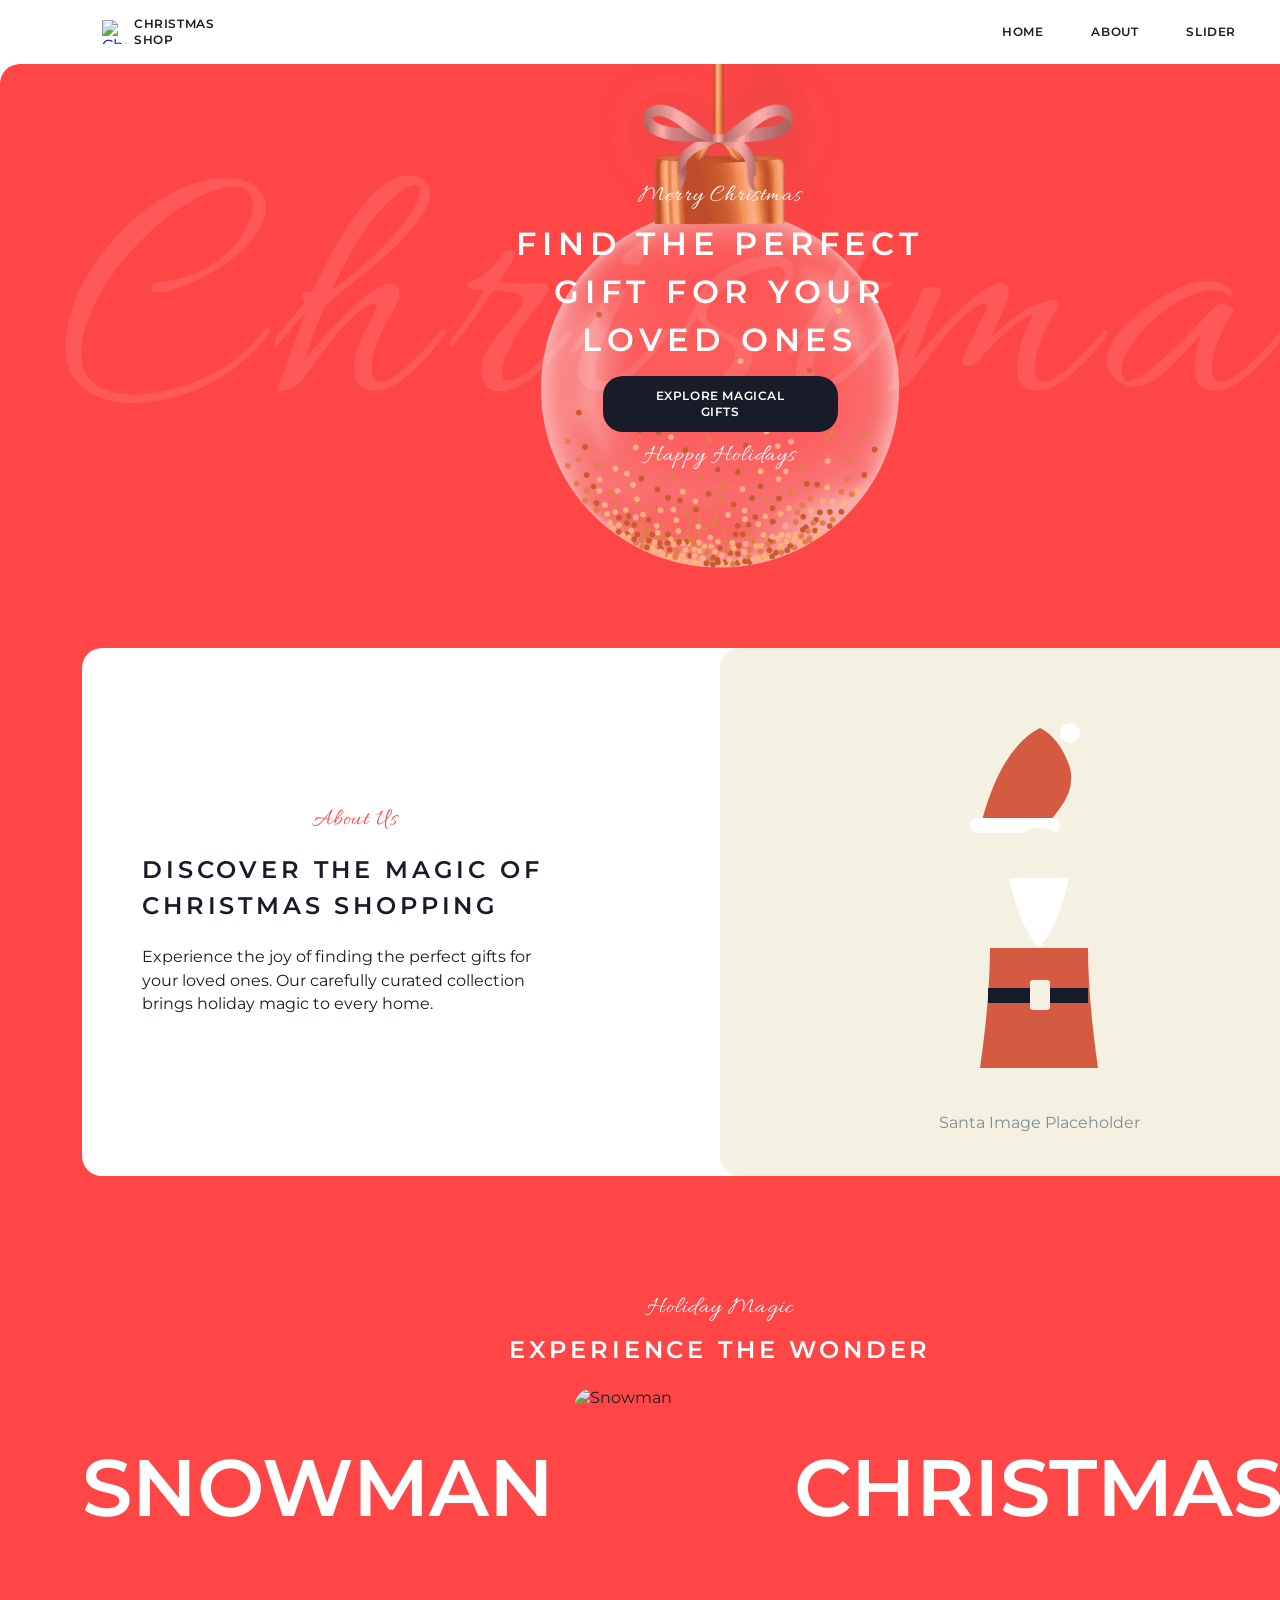
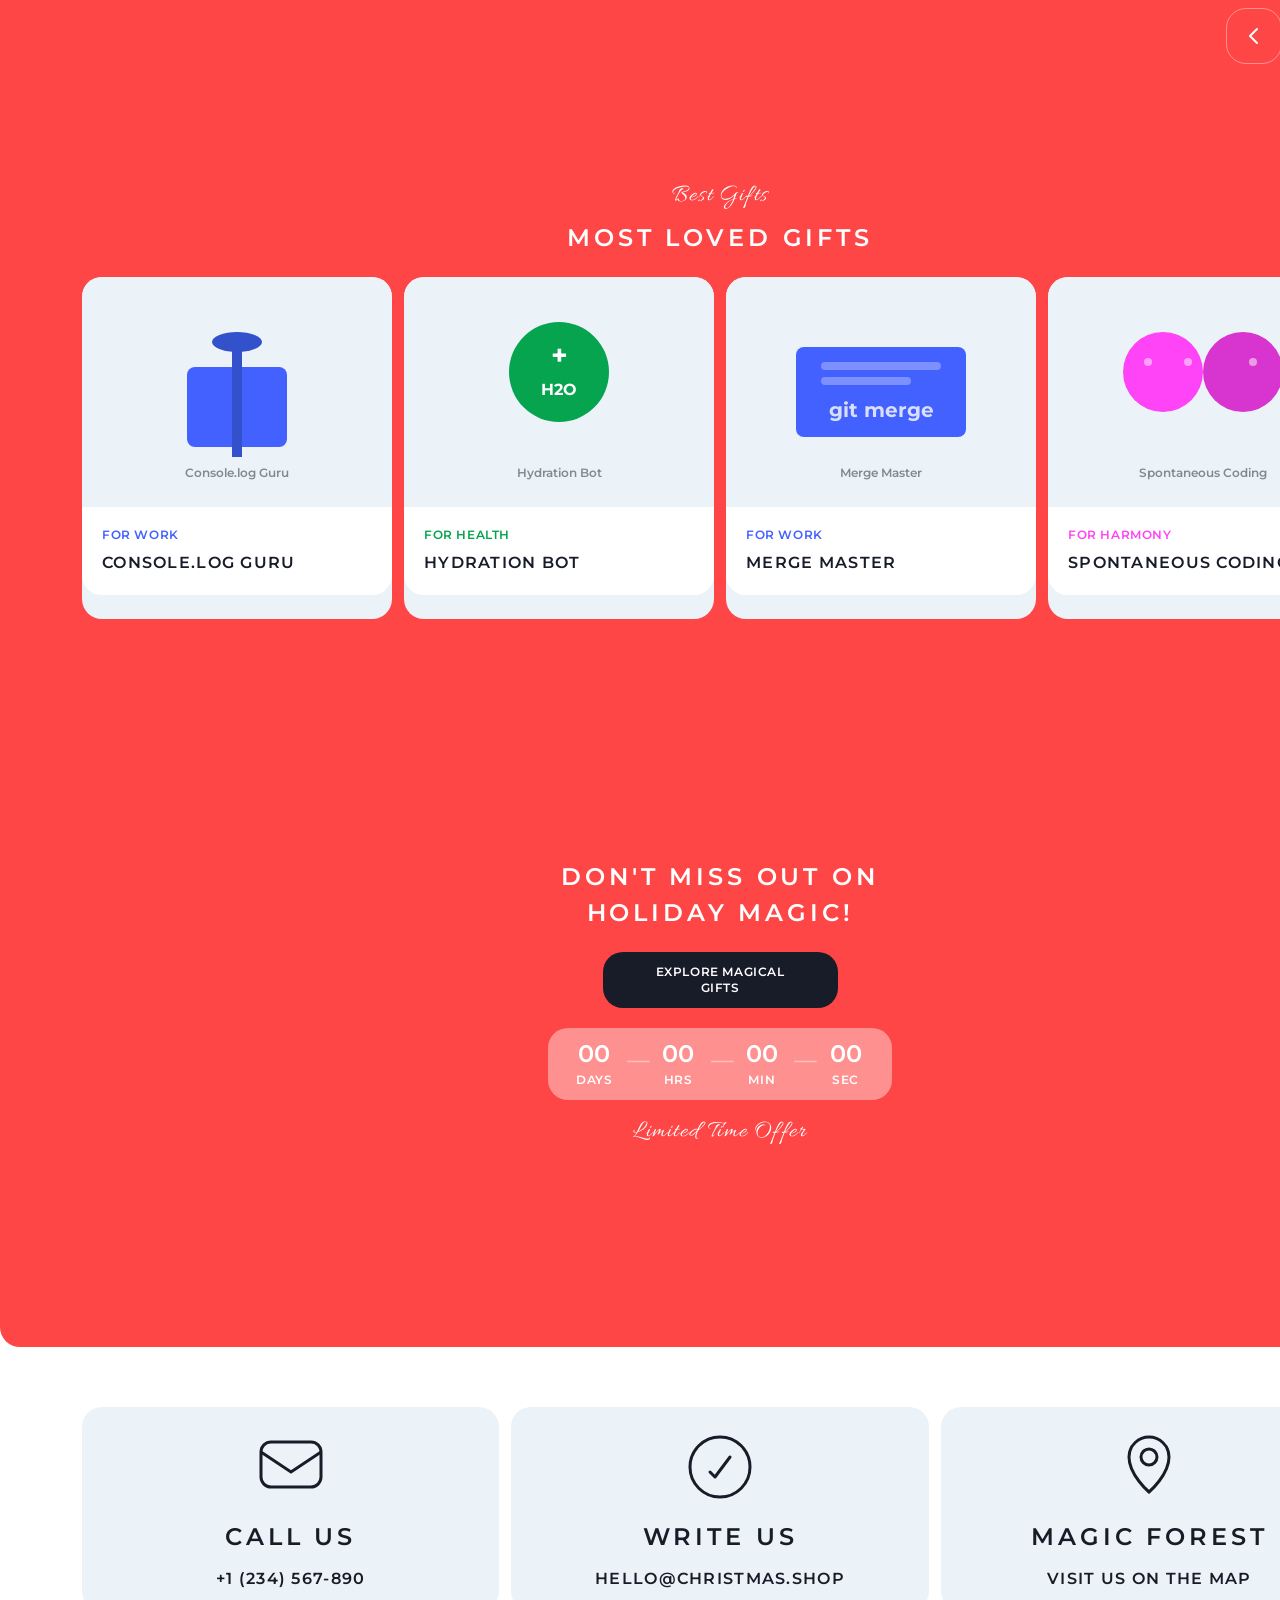
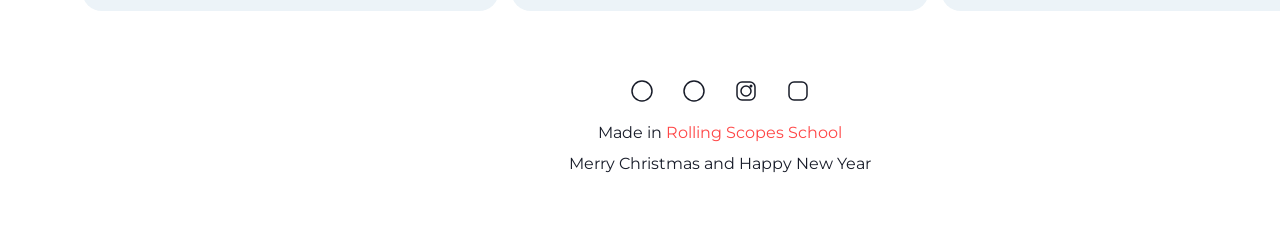
==== index.html @ ad847847 "feat: add assets, festive backgrounds, Hero 3-layer bg, About image - Added bg-snow.png: repeating s" ====
<!DOCTYPE html>
<html lang="en">
<head>
    <meta charset="UTF-8">
    <meta name="viewport" content="width=device-width, initial-scale=1.0">
    <title>Christmas Shop</title>
    <link rel="icon" href="assets/snowflake.svg" type="image/svg+xml">
    <link rel="preconnect" href="https://fonts.googleapis.com">
    <link rel="preconnect" href="https://fonts.gstatic.com" crossorigin>
    <link href="https://fonts.googleapis.com/css2?family=Allura&family=Montserrat:wght@400;600&display=swap" rel="stylesheet">
    <link rel="stylesheet" href="css/style.css">
</head>
<body>
    <div class="page-container">
        <!-- Header -->
        <header class="header">
            <div class="header-container">
                <a href="index.html" class="logo">
                    <img src="assets/snowflake.svg" alt="Christmas Shop Logo">
                    <span class="action-small" style="color: #181C29;">Christmas Shop</span>
                </a>
                <div class="nav-container">
                    <nav class="nav-items">
                        <a href="#hero" class="nav-item">
                            <span class="action-small nav-link-text">HOME</span>
                        </a>
                        <a href="#about" class="nav-item">
                            <span class="action-small nav-link-text">ABOUT</span>
                        </a>
                        <a href="#slider" class="nav-item">
                            <span class="action-small nav-link-text">SLIDER</span>
                        </a>
                        <a href="gifts.html" class="nav-item">
                            <span class="action-small nav-link-text">GIFTS</span>
                        </a>
                        <a href="#footer" class="nav-item">
                            <span class="action-small nav-link-text">CONTACTS</span>
                        </a>
                    </nav>
                </div>
            </div>
        </header>

        <!-- Hero Section -->
        <section id="hero" class="hero">
            <div class="hero-container">
                <p class="caption">Merry Christmas</p>
                <h1 class="header-1">Find the Perfect Gift for Your Loved Ones</h1>
                <a href="gifts.html" class="btn-explore">
                    <span class="action-small" style="color: #FFFFFF;">Explore Magical Gifts</span>
                </a>
                <p class="caption">Happy Holidays</p>
            </div>
        </section>

        <!-- About Section -->
        <section id="about" class="about">
            <div class="about-container">
                <div class="about-content">
                    <div class="about-inner">
                        <p class="caption">About Us</p>
                        <h2 class="header-2">Discover the Magic of Christmas Shopping</h2>
                        <p class="paragraph">Experience the joy of finding the perfect gifts for your loved ones. Our carefully curated collection brings holiday magic to every home.</p>
                    </div>
                </div>
                <div class="about-image">
                    <svg width="638" height="528" viewBox="0 0 638 528" xmlns="http://www.w3.org/2000/svg">
                        <rect width="638" height="528" fill="#F4F1E3"/>
                        <!-- Santa hat -->
                        <path d="M260 180 Q280 100 320 80 Q340 90 350 120 Q355 140 340 160 Q330 175 320 180 Z" fill="#D45A41"/>
                        <rect x="250" y="170" width="90" height="15" rx="7" fill="#FFFFFF"/>
                        <circle cx="350" cy="85" r="10" fill="#FFFFFF"/>
                        <!-- Santa face -->
                        <circle cx="319" cy="210" r="30" fill="#F4F1E3"/>
                        <!-- Santa beard -->
                        <path d="M289 230 Q300 280 319 300 Q338 280 349 230 Z" fill="#FFFFFF"/>
                        <!-- Santa body -->
                        <path d="M270 300 Q270 350 260 420 L378 420 Q368 350 368 300 Z" fill="#D45A41"/>
                        <rect x="268" y="340" width="100" height="15" fill="#181C29"/>
                        <rect x="310" y="332" width="20" height="30" rx="3" fill="#F4F1E3"/>
                        <!-- Text label -->
                        <text x="50%" y="480" text-anchor="middle" fill="#7f8c8d" font-size="16" font-family="Montserrat, sans-serif">Santa Image Placeholder</text>
                    </svg>
                </div>
            </div>
        </section>

        <!-- Slider Section -->
        <section id="slider" class="slider">
            <div class="slider-container">
                <div class="slider-header">
                    <p class="caption">Holiday Magic</p>
                    <h2 class="header-2">Experience the Wonder</h2>
                </div>
                <div class="slider-viewport">
                    <div class="slider-track">
                        <div class="slider-item">
                            <span class="slider-text">SNOWMAN</span>
                        </div>
                        <div class="slider-item">
                            <div class="slider-image-container">
                                <img src="assets/images/Home/Slider Section.png" alt="Snowman" style="width:100%;height:100%;object-fit:cover;">
                            </div>
                        </div>
                        <div class="slider-item">
                            <span class="slider-text">CHRISTMAS TREES</span>
                        </div>
                        <div class="slider-item">
                            <div class="slider-image-container">
                                <img src="assets/images/Home/Slider Section.png" alt="Christmas Trees" style="width:100%;height:100%;object-fit:cover;">
                            </div>
                        </div>
                        <div class="slider-item">
                            <span class="slider-text">CHRISTMAS TREE BALL</span>
                        </div>
                        <div class="slider-item">
                            <div class="slider-image-container">
                                <img src="assets/images/Home/Slider Section.png" alt="Christmas Tree Ball" style="width:100%;height:100%;object-fit:cover;">
                            </div>
                        </div>
                        <div class="slider-item">
                            <span class="slider-text">FAIRYTALE HOUSE</span>
                        </div>
                        <div class="slider-item">
                            <div class="slider-image-container">
                                <img src="assets/images/Home/Slider Section.png" alt="Fairytale House" style="width:100%;height:100%;object-fit:cover;">
                            </div>
                        </div>
                    </div>
                </div>
                <div class="slider-controls">
                    <button class="slider-btn prev-btn" aria-label="Previous slide">
                        <svg width="24" height="24" viewBox="0 0 24 24" fill="none">
                            <path d="M15 19L8 12L15 5" stroke="white" stroke-width="2" stroke-linecap="round" stroke-linejoin="round"/>
                        </svg>
                    </button>
                    <button class="slider-btn next-btn" aria-label="Next slide">
                        <svg width="24" height="24" viewBox="0 0 24 24" fill="none">
                            <path d="M9 5L16 12L9 19" stroke="white" stroke-width="2" stroke-linecap="round" stroke-linejoin="round"/>
                        </svg>
                    </button>
                </div>
            </div>
        </section>

        <!-- Best Gifts Section -->
        <section id="best-gifts" class="best-gifts">
            <div class="best-gifts-container">
                <div class="section-header">
                    <p class="caption">Best Gifts</p>
                    <h2 class="header-2">Most Loved Gifts</h2>
                </div>
                <div class="gifts-grid">
                    <div class="gift-card" tabindex="0">
                        <div class="gift-card-image">
                            <svg width="310" height="230" viewBox="0 0 310 230" xmlns="http://www.w3.org/2000/svg">
                                <rect width="310" height="230" fill="#ECF3F8"/>
                                <rect x="105" y="90" width="100" height="80" rx="8" fill="#4361FF"/>
                                <rect x="150" y="60" width="10" height="120" fill="#3451CC"/>
                                <ellipse cx="155" cy="65" rx="25" ry="10" fill="#3451CC"/>
                                <text x="50%" y="200" text-anchor="middle" fill="#7f8c8d" font-size="12" font-family="Montserrat, sans-serif" font-weight="600">Console.log Guru</text>
                            </svg>
                        </div>
                        <div class="gift-card-content">
                            <span class="gift-tag header-4" data-tag="work">FOR WORK</span>
                            <h3 class="header-3">Console.log Guru</h3>
                        </div>
                    </div>
                    <div class="gift-card" tabindex="0">
                        <div class="gift-card-image">
                            <svg width="310" height="230" viewBox="0 0 310 230" xmlns="http://www.w3.org/2000/svg">
                                <rect width="310" height="230" fill="#ECF3F8"/>
                                <circle cx="155" cy="95" r="50" fill="#06A44F"/>
                                <text x="155" y="88" text-anchor="middle" fill="white" font-size="28" font-weight="bold">+</text>
                                <text x="155" y="118" text-anchor="middle" fill="white" font-size="16" font-weight="bold">H2O</text>
                                <text x="50%" y="200" text-anchor="middle" fill="#7f8c8d" font-size="12" font-family="Montserrat, sans-serif" font-weight="600">Hydration Bot</text>
                            </svg>
                        </div>
                        <div class="gift-card-content">
                            <span class="gift-tag header-4" data-tag="health">FOR HEALTH</span>
                            <h3 class="header-3">Hydration Bot</h3>
                        </div>
                    </div>
                    <div class="gift-card" tabindex="0">
                        <div class="gift-card-image">
                            <svg width="310" height="230" viewBox="0 0 310 230" xmlns="http://www.w3.org/2000/svg">
                                <rect width="310" height="230" fill="#ECF3F8"/>
                                <rect x="70" y="70" width="170" height="90" rx="8" fill="#4361FF"/>
                                <rect x="95" y="85" width="120" height="8" rx="4" fill="rgba(255,255,255,0.3)"/>
                                <rect x="95" y="100" width="90" height="8" rx="4" fill="rgba(255,255,255,0.3)"/>
                                <text x="50%" y="140" text-anchor="middle" fill="rgba(255,255,255,0.8)" font-size="20" font-weight="bold">git merge</text>
                                <text x="50%" y="200" text-anchor="middle" fill="#7f8c8d" font-size="12" font-family="Montserrat, sans-serif" font-weight="600">Merge Master</text>
                            </svg>
                        </div>
                        <div class="gift-card-content">
                            <span class="gift-tag header-4" data-tag="work">FOR WORK</span>
                            <h3 class="header-3">Merge Master</h3>
                        </div>
                    </div>
                    <div class="gift-card" tabindex="0">
                        <div class="gift-card-image">
                            <svg width="310" height="230" viewBox="0 0 310 230" xmlns="http://www.w3.org/2000/svg">
                                <rect width="310" height="230" fill="#ECF3F8"/>
                                <circle cx="115" cy="95" r="40" fill="#FF43F7"/>
                                <circle cx="195" cy="95" r="40" fill="#D835D0"/>
                                <circle cx="100" cy="85" r="4" fill="rgba(255,255,255,0.5)"/>
                                <circle cx="140" cy="85" r="4" fill="rgba(255,255,255,0.5)"/>
                                <circle cx="205" cy="85" r="4" fill="rgba(255,255,255,0.5)"/>
                                <text x="50%" y="200" text-anchor="middle" fill="#7f8c8d" font-size="12" font-family="Montserrat, sans-serif" font-weight="600">Spontaneous Coding</text>
                            </svg>
                        </div>
                        <div class="gift-card-content">
                            <span class="gift-tag header-4" data-tag="harmony">FOR HARMONY</span>
                            <h3 class="header-3">Spontaneous Coding</h3>
                        </div>
                    </div>
                </div>
            </div>
        </section>

        <!-- CTA Section -->
        <section id="cta" class="cta">
            <div class="cta-container">
                <div class="cta-content">
                    <h2 class="header-2">Don't Miss Out on Holiday Magic!</h2>
                    <a href="gifts.html" class="btn-explore">
                        <span class="action-small" style="color: #FFFFFF;">Explore Magical Gifts</span>
                    </a>
                    <div class="countdown">
                        <div class="countdown-item">
                            <span class="countdown-number">00</span>
                            <span class="countdown-label">DAYS</span>
                        </div>
                        <span class="countdown-separator">|</span>
                        <div class="countdown-item">
                            <span class="countdown-number">00</span>
                            <span class="countdown-label">HRS</span>
                        </div>
                        <span class="countdown-separator">|</span>
                        <div class="countdown-item">
                            <span class="countdown-number">00</span>
                            <span class="countdown-label">MIN</span>
                        </div>
                        <span class="countdown-separator">|</span>
                        <div class="countdown-item">
                            <span class="countdown-number">00</span>
                            <span class="countdown-label">SEC</span>
                        </div>
                    </div>
                    <div class="cta-caption-block">
                        <p class="caption">Limited Time Offer</p>
                    </div>
                </div>
            </div>
        </section>

        <!-- Footer -->
        <footer id="footer" class="footer">
            <div class="footer-container">
                <div class="footer-cards">
                    <div class="footer-card" tabindex="0">
                        <div class="footer-card-icon">
                            <svg width="80" height="80" viewBox="0 0 80 80" xmlns="http://www.w3.org/2000/svg">
                                <rect x="10" y="15" width="60" height="45" rx="10" fill="none" stroke="#181C29" stroke-width="3"/>
                                <path d="M10 25 L40 45 L70 25" fill="none" stroke="#181C29" stroke-width="3"/>
                            </svg>
                        </div>
                        <h4 class="action-large footer-card-title">CALL US</h4>
                        <p class="header-3 footer-card-text">+1 (234) 567-890</p>
                    </div>
                    <div class="footer-card" tabindex="0">
                        <div class="footer-card-icon">
                            <svg width="80" height="80" viewBox="0 0 80 80" xmlns="http://www.w3.org/2000/svg">
                                <circle cx="40" cy="40" r="30" fill="none" stroke="#181C29" stroke-width="3"/>
                                <path d="M30 45 L35 50 L50 30" fill="none" stroke="#181C29" stroke-width="3" stroke-linecap="round" stroke-linejoin="round"/>
                            </svg>
                        </div>
                        <h4 class="action-large footer-card-title">WRITE US</h4>
                        <p class="header-3 footer-card-text">hello@christmas.shop</p>
                    </div>
                    <div class="footer-card" tabindex="0">
                        <div class="footer-card-icon">
                            <svg width="80" height="80" viewBox="0 0 80 80" xmlns="http://www.w3.org/2000/svg">
                                <path d="M40 10 C30 10 20 18 20 30 C20 48 40 65 40 65 C40 65 60 48 60 30 C60 18 50 10 40 10 Z" fill="none" stroke="#181C29" stroke-width="3"/>
                                <circle cx="40" cy="30" r="8" fill="none" stroke="#181C29" stroke-width="3"/>
                            </svg>
                        </div>
                        <h4 class="action-large footer-card-title">MAGIC FOREST</h4>
                        <p class="header-3 footer-card-text">Visit us on the map</p>
                    </div>
                </div>
                <div class="footer-bottom">
                    <div class="footer-socials">
                        <a href="#" class="social-icon" aria-label="Telegram">
                            <svg width="24" height="24" viewBox="0 0 24 24" xmlns="http://www.w3.org/2000/svg">
                                <circle cx="12" cy="12" r="10" fill="none" stroke="#181C29" stroke-width="1.5"/>
                            </svg>
                        </a>
                        <a href="#" class="social-icon" aria-label="Facebook">
                            <svg width="24" height="24" viewBox="0 0 24 24" xmlns="http://www.w3.org/2000/svg">
                                <circle cx="12" cy="12" r="10" fill="none" stroke="#181C29" stroke-width="1.5"/>
                            </svg>
                        </a>
                        <a href="#" class="social-icon" aria-label="Instagram">
                            <svg width="24" height="24" viewBox="0 0 24 24" xmlns="http://www.w3.org/2000/svg">
                                <rect x="3" y="3" width="18" height="18" rx="5" fill="none" stroke="#181C29" stroke-width="1.5"/>
                                <circle cx="12" cy="12" r="5" fill="none" stroke="#181C29" stroke-width="1.5"/>
                                <circle cx="17" cy="7" r="1.5" fill="#181C29"/>
                            </svg>
                        </a>
                        <a href="#" class="social-icon" aria-label="X">
                            <svg width="24" height="24" viewBox="0 0 24 24" xmlns="http://www.w3.org/2000/svg">
                                <rect x="3" y="3" width="18" height="18" rx="5" fill="none" stroke="#181C29" stroke-width="1.5"/>
                            </svg>
                        </a>
                    </div>
                    <p class="footer-paragraph">Made in <a href="https://rs.school" target="_blank" rel="noopener noreferrer">Rolling Scopes School</a></p>
                    <p class="footer-caption">Merry Christmas and Happy New Year</p>
                </div>
            </div>
        </footer>
    </div>
    <script src="js/script.js"></script>
</body>
</html>
---- css/style.css ----
/* ===== DESIGN TOKENS ===== */
:root {
  /* Colors */
  --color-white: #FFFFFF;
  --color-dark: #181C29;
  --color-red: #FF4646;
  --color-card-bg: #ECF3F8;

  /* Tag colors */
  --tag-blue: #4361FF;
  --tag-green: #06A44F;
  --tag-magenta: #FF43F7;

  /* Semi-transparent */
  --rgba-white-2: rgba(255, 255, 255, 0.2);
  --rgba-white-4: rgba(255, 255, 255, 0.4);
  --rgba-red-1: rgba(255, 70, 70, 0.1);

  /* Fonts */
  --font-montserrat: 'Montserrat', sans-serif;
  --font-allura: 'Allura', cursive;

  /* Layout */
  --page-width: 1440px;
  --container-width: 1276px;
}

/* ===== RESET ===== */
*, *::before, *::after {
  margin: 0;
  padding: 0;
  box-sizing: border-box;
}

html { scroll-behavior: smooth; }

body {
  font-family: var(--font-montserrat);
  color: var(--color-dark);
  background-color: var(--color-white);
  min-width: var(--page-width);
  overflow-x: auto;
}

/* ===== PAGE LAYOUT 1440px FIXED, CENTERED ===== */
.page-container {
  width: var(--page-width);
  margin-left: auto;
  margin-right: auto;
  display: flex;
  flex-direction: column;
  align-items: center;
  padding: 0;
  background: var(--color-white);
  overflow-x: hidden;
}

/* ===== TYPOGRAPHY ===== */
.caption {
  font-family: var(--font-allura);
  font-weight: 400;
  font-size: 24px;
  line-height: 100%;
  letter-spacing: 0.05em;
  text-align: center;
}

.header-1 {
  font-family: var(--font-montserrat);
  font-weight: 600;
  font-size: 32px;
  line-height: 150%;
  letter-spacing: 0.18em;
  text-transform: uppercase;
  text-align: center;
}

.header-2 {
  font-family: var(--font-montserrat);
  font-weight: 600;
  font-size: 24px;
  line-height: 152%;
  letter-spacing: 0.16em;
  text-transform: uppercase;
  text-align: center;
}

.header-3 {
  font-family: var(--font-montserrat);
  font-weight: 600;
  font-size: 16px;
  line-height: 152%;
  letter-spacing: 0.08em;
  text-transform: uppercase;
}

.header-4 {
  font-family: var(--font-montserrat);
  font-weight: 600;
  font-size: 12px;
  line-height: 130%;
  letter-spacing: 0.05em;
  text-transform: uppercase;
}

.action-small {
  font-family: var(--font-montserrat);
  font-weight: 600;
  font-size: 12px;
  line-height: 130%;
  letter-spacing: 0.05em;
  text-transform: uppercase;
}

.action-large {
  font-family: var(--font-montserrat);
  font-weight: 600;
  font-size: 24px;
  line-height: 152%;
  letter-spacing: 0.16em;
  text-transform: uppercase;
}

.paragraph {
  font-family: var(--font-montserrat);
  font-weight: 400;
  font-size: 16px;
  line-height: 148%;
}

.content-text {
  width: 426px;

}

/* ===== REUSABLE COMPONENTS ===== */
.container {
  width: var(--container-width);

  margin-left: auto;
  margin-right: auto;
}

.btn-explore {
  display: inline-flex;
  justify-content: center;
  align-items: center;
  padding: 20px 32px;
  width: 235px;
  height: 56px;
  background: var(--color-dark);
  border-radius: 20px;
  border: none;
  text-decoration: none;
  cursor: pointer;
  transition: opacity 0.3s ease;
}

.btn-explore:hover { opacity: 0.85; }

.gift-card {
  width: 310px;
  height: 342px;
  background: var(--color-card-bg);
  border-radius: 20px;
  display: flex;
  flex-direction: column;
  align-items: center;
  padding: 0;
  overflow: hidden;
  transition: transform 0.3s ease;
  cursor: pointer;
}

.gift-card:hover { transform: translateY(-8px); }

.gift-card-image {
  width: 310px;
  height: 230px;
  display: flex;
  justify-content: center;
  align-items: center;
  overflow: hidden;
}

.gift-card-image img,
.gift-card-image svg {
  width: 100%;
  height: 100%;
  object-fit: contain;
}

.gift-card-content {
  padding: 20px;
  width: 310px;
  display: flex;
  flex-direction: column;
  align-items: flex-start;
  gap: 8px;
  background: var(--color-white);
  border-radius: 0 0 20px 20px;
}

.gift-tag {
  display: inline-block;
}

/* ===== HEADER ===== */
.header {
  width: var(--page-width);

  height: 64px;
  background: var(--color-white);
  display: flex;
  flex-direction: column;
  align-items: center;
  padding: 0 8px;
  position: sticky;
  top: 0;
  z-index: 100;
}

.header-container {
  display: flex;
  flex-direction: row;
  justify-content: center;
  align-items: center;
  padding: 12px 0;
  gap: 12px;
  width: var(--container-width);

  height: 64px;
  background: var(--color-white);
}

.logo {
  display: flex;
  flex-direction: row;
  align-items: center;
  padding: 8px 20px;
  gap: 8px;
  width: 141px;
  height: 40px;
  border-radius: 12px;
  text-decoration: none;
  cursor: pointer;
}

.logo:hover {
  background: rgba(0, 0, 0, 0.05);
}

.logo img {
  width: 24px;
  height: 24px;
}

.logo .logo-text {
  color: var(--color-dark);
}

.nav-container {
  display: flex;
  flex-direction: row;
  justify-content: flex-end;
  align-items: center;
  width: 1123px;
  flex-grow: 1;
  height: 40px;
}

.nav-items {
  display: flex;
  flex-direction: row;
  align-items: center;
  padding: 0;
  gap: 8px;
  width: 376px;
  height: 40px;
}

.nav-item {
  display: flex;
  flex-direction: row;
  justify-content: center;
  align-items: center;
  padding: 12px 20px;
  height: 40px;
  border-radius: 12px;
  text-decoration: none;
  transition: background 0.3s ease;
}

.nav-item:hover {
  background: var(--rgba-red-1);
}

.nav-item.active {
  background: var(--rgba-red-1);
  cursor: default;
}

.nav-item .nav-link-text {
  color: var(--color-dark);
  pointer-events: none;
}

.nav-item.active .nav-link-text {
  color: var(--color-red);
}

/* ===== HERO SECTION ===== */
.hero {
  width: var(--page-width);

  min-height: 524px;
  padding: 60px 8px;
  background: url(../assets/images/bg-ball.png), url(../assets/images/bg-snow.png), var(--color-red);
  background-size: cover, auto, auto;
  background-repeat: no-repeat, repeat, no-repeat;
  background-position: center, center, center;
  border-radius: 20px 20px 0 0;
  display: flex;
  flex-direction: column;
  align-items: center;
  justify-content: center;
}

.hero-container {
  display: flex;
  flex-direction: column;
  justify-content: center;
  align-items: center;
  padding: 60px 0;
  gap: 12px;
  width: 426px;

  text-align: center;
}

.hero-container .caption {
  color: var(--color-white);
}

.hero-container .header-1 {
  color: var(--color-white);
}

/* ===== ABOUT SECTION ===== */
.about {
  width: var(--page-width);

  min-height: 648px;
  padding: 60px 8px;
  background: url(../assets/images/bg-snow.png), var(--color-red);
  background-size: auto, auto;
  background-repeat: repeat, no-repeat;
  background-position: center, center;
  display: flex;
  flex-direction: column;
  align-items: center;
}

.about-container {
  width: var(--container-width);

  height: 528px;
  background: var(--color-white);
  border-radius: 20px;
  display: flex;
  flex-direction: row;
  align-items: center;
}

.about-content {
  display: flex;
  flex-direction: column;
  padding: 0 60px;
  width: 638px;
}

.about-inner {
  padding: 60px 0;
  gap: 20px;
  display: flex;
  flex-direction: column;
  width: 426px;

}

.about-content .caption {
  color: var(--color-red);
}

.about-content .header-2 {
  text-align: left;
  color: var(--color-dark);
}

.about-content .paragraph {
  color: var(--color-dark);
}

.about-image {
  width: 638px;
  height: 528px;
  border-radius: 20px;
  overflow: hidden;
  display: flex;
  justify-content: center;
  align-items: center;
  flex-shrink: 0;
}

.about-image img,
.about-image svg {

  height: 100%;
  width: auto;
}

/* ===== SLIDER SECTION ===== */
.slider {
  width: var(--page-width);

  min-height: 488px;
  padding: 60px 8px;
  background: url(../assets/images/bg-snow.png), var(--color-red);
  background-size: auto, auto;
  background-repeat: repeat, no-repeat;
  background-position: center, center;
  display: flex;
  flex-direction: column;
  align-items: center;
}

.slider-container {
  display: flex;
  flex-direction: column;
  align-items: center;
  padding: 0;
  gap: 20px;
  width: var(--container-width);

}

.slider-header {
  display: flex;
  flex-direction: column;
  align-items: center;
  padding: 0;
  gap: 12px;
  width: 426px;

}

.slider-header .caption,
.slider-header .header-2 {
  color: var(--color-white);
}

.slider-viewport {
  width: var(--container-width);

  height: 200px;
  overflow: hidden;
  position: relative;
}

.slider-track {
  display: flex;
  flex-direction: row;
  align-items: center;
  gap: 20px;
  width: 1993px;
  height: 200px;
  transition: transform 0.4s ease;
}

.slider-text {
  font-family: var(--font-montserrat);
  font-weight: 600;
  font-size: 80px;
  line-height: 98px;
  text-transform: uppercase;
  color: var(--color-white);
  white-space: nowrap;
}

.slider-image-container {
  width: 200px;
  height: 200px;
  border-radius: 20px;
  overflow: hidden;
  display: flex;
  justify-content: center;
  align-items: center;
  flex-shrink: 0;
}

.slider-image-container img,
.slider-image-container svg {
  width: 200px;
  height: 200px;
  object-fit: contain;
}

.slider-controls {
  display: flex;
  flex-direction: row;
  justify-content: flex-end;
  align-items: center;
  padding: 0;
  gap: 20px;
  width: var(--container-width);

  height: 56px;
}

.slider-btn {
  width: 56px;
  height: 56px;
  display: flex;
  justify-content: center;
  align-items: center;
  padding: 0;
  border-radius: 20px;
  border: 1px solid var(--rgba-white-4);
  background: transparent;
  color: var(--color-white);
  font-size: 24px;
  cursor: pointer;
  transition: all 0.3s ease;
}

.slider-btn:hover {
  border-color: var(--color-white);
  background: var(--rgba-white-2);
}

.slider-btn.next-btn {
  border-color: var(--color-white);
}

/* ===== BEST GIFTS SECTION ===== */
.best-gifts {
  width: var(--page-width);

  min-height: 554px;
  padding: 60px 8px;
  background: url(../assets/images/bg-snow.png), var(--color-red);
  background-size: auto, auto;
  background-repeat: repeat, no-repeat;
  background-position: center, center;
  display: flex;
  flex-direction: column;
  align-items: center;
}

.best-gifts-container {
  display: flex;
  flex-direction: column;
  align-items: center;
  padding: 0;
  gap: 20px;
  width: var(--container-width);

}

.section-header {
  display: flex;
  flex-direction: column;
  align-items: center;
  padding: 0;
  gap: 12px;
  width: 426px;

}

.section-header .caption,
.section-header .header-2 {
  color: var(--color-white);
}

.gifts-grid {
  display: flex;
  flex-direction: row;
  flex-wrap: wrap;
  justify-content: center;
  align-items: flex-start;
  align-content: center;
  gap: 12px;
  width: var(--container-width);
}

/* ===== CTA SECTION ===== */
.cta {
  width: var(--page-width);

  min-height: 668px;
  padding: 60px 8px;
  background: url(../assets/images/bg-snow.png), url(../assets/images/bg-forest.png), var(--color-red);
  background-size: auto, contain, auto;
  background-repeat: repeat, no-repeat, no-repeat;
  background-position: center, center, center;
  border-radius: 0 0 20px 20px;
  display: flex;
  flex-direction: column;
  align-items: center;
}

.cta-container {
  display: flex;
  flex-direction: column;
  align-items: center;
  padding: 60px 0;
  width: var(--container-width);

}

.cta-content {
  display: flex;
  flex-direction: column;
  align-items: center;
  padding: 60px 0;
  gap: 20px;
  width: 426px;

  text-align: center;
}

.cta-content .header-2 {
  color: var(--color-white);
  width: 426px;

}

.cta-caption-block {
  display: flex;
  flex-direction: column;
  align-items: center;
  padding: 0;
  gap: 8px;
  width: 426px;

}

.cta-caption-block .caption {
  color: var(--color-white);
}

.countdown {
  display: flex;
  flex-direction: row;
  align-items: center;
  justify-content: center;
  padding: 8px 12px 12px;
  width: 344px;
  background: var(--rgba-white-4);
  border-radius: 20px;
  gap: 0;
}

.countdown-item {
  display: flex;
  flex-direction: column;
  align-items: center;
  justify-content: center;
  width: 80px;
  height: 52px;
}

.countdown-number {
  font-family: var(--font-montserrat);
  font-weight: 600;
  font-size: 24px;
  line-height: 152%;
  text-transform: uppercase;
  color: var(--color-white);
}

.countdown-label {
  font-family: var(--font-montserrat);
  font-weight: 600;
  font-size: 12px;
  line-height: 130%;
  text-transform: uppercase;
  letter-spacing: 0.05em;
  color: var(--color-white);
}

.countdown-separator {
  font-size: 24px;
  color: var(--rgba-white-4);
  transform: rotate(-90deg);
  margin: 0 4px;
}

/* ===== GIFTS PAGE ===== */
.gifts-page {
  width: var(--page-width);

  display: flex;
  flex-direction: column;
  align-items: center;
}

.gifts-section {
  width: var(--page-width);

  min-height: 1394px;
  padding: 60px 8px;
  background: var(--color-red);
  border-radius: 20px;
  display: flex;
  flex-direction: column;
  align-items: center;
  gap: 20px;
}

.gifts-section-container {
  display: flex;
  flex-direction: column;
  align-items: center;
  gap: 20px;
  width: var(--container-width);

}

.gifts-section-header {
  display: flex;
  flex-direction: column;
  align-items: center;
  padding: 0;
  gap: 12px;
  width: 426px;

}

.gifts-section-header .header-1 {
  color: var(--color-white);
}

.tabs {
  display: flex;
  flex-direction: row;
  align-items: center;
  gap: 8px;
  width: 474px;

  height: 40px;
}

.tab {
  display: flex;
  flex-direction: row;
  justify-content: center;
  align-items: center;
  padding: 12px 20px;
  height: 40px;
  background: transparent;
  border: none;
  border-radius: 12px;
  cursor: pointer;
  font-family: var(--font-montserrat);
  font-weight: 600;
  font-size: 12px;
  line-height: 130%;
  letter-spacing: 0.05em;
  text-transform: uppercase;
  color: var(--color-white);
  transition: background 0.3s ease;
}

.tab:hover:not(.active) {
  background: var(--rgba-white-2);
}

.tab.active {
  background: var(--rgba-white-2);
  cursor: default;
  pointer-events: none;
}

.gifts-page-grid {
  display: flex;
  flex-direction: row;
  flex-wrap: wrap;
  justify-content: center;
  align-items: flex-start;
  align-content: center;
  gap: 12px;
  width: var(--container-width);
}

.gift-card.hidden { display: none; }

/* Tag colors - gifts page */
.gifts-page-grid .gift-card .gift-tag[data-tag="work"],
.gift-card .gift-tag[data-tag="work"] { color: var(--tag-blue); }
.gifts-page-grid .gift-card .gift-tag[data-tag="health"],
.gift-card .gift-tag[data-tag="health"] { color: var(--tag-green); }
.gifts-page-grid .gift-card .gift-tag[data-tag="harmony"],
.gift-card .gift-tag[data-tag="harmony"] { color: var(--tag-magenta); }

/* ===== FOOTER ===== */
.footer {
  width: var(--page-width);

  min-height: 496px;
  padding: 60px 8px;
  background: var(--color-white);
  display: flex;
  flex-direction: column;
  align-items: center;
}

.footer-container {
  display: flex;
  flex-direction: column;
  align-items: center;
  gap: 60px;
  width: var(--container-width);

}

.footer-cards {
  display: flex;
  flex-direction: row;
  justify-content: center;
  align-items: center;
  gap: 12px;
  width: var(--container-width);

  min-height: 204px;
  border-radius: 60px;
}

.footer-card {
  display: flex;
  flex-direction: column;
  justify-content: center;
  align-items: center;
  padding: 20px;
  gap: 12px;
  width: 417.33px;
  height: 204px;
  background: var(--color-card-bg);
  border-radius: 20px;
  transition: transform 0.3s ease;
  cursor: pointer;
}

.footer-card:hover { transform: translateY(-4px); }

.footer-card-icon {
  width: 80px;
  height: 80px;
  display: flex;
  justify-content: center;
  align-items: center;
}

.footer-card-icon img,
.footer-card-icon svg {
  width: 80px;
  height: 80px;
  object-fit: contain;
}

.footer-card-title {
  color: var(--color-dark);
}

.footer-card-text {
  color: var(--color-dark);
}

.footer-bottom {
  display: flex;
  flex-direction: column;
  align-items: center;
  gap: 12px;
  width: var(--container-width);

}

.footer-socials {
  display: flex;
  flex-direction: row;
  justify-content: center;
  align-items: center;
  gap: 12px;
  width: 196px;
  height: 40px;
}

.social-icon {
  width: 40px;
  height: 40px;
  display: flex;
  justify-content: center;
  align-items: center;
  border-radius: 12px;
  text-decoration: none;
  transition: opacity 0.3s ease;
}

.social-icon:hover { opacity: 0.7; }

.social-icon img,
.social-icon svg {
  width: 24px;
  height: 24px;
}

.footer-paragraph {
  color: var(--color-dark);
  text-align: center;
}

.footer-caption {
  color: var(--color-dark);
  text-align: center;
}

.footer-bottom a {
  color: var(--color-red);
  text-decoration: none;
  transition: opacity 0.3s ease;
}

.footer-bottom a:hover {
  opacity: 0.7;
  text-decoration: underline;
}
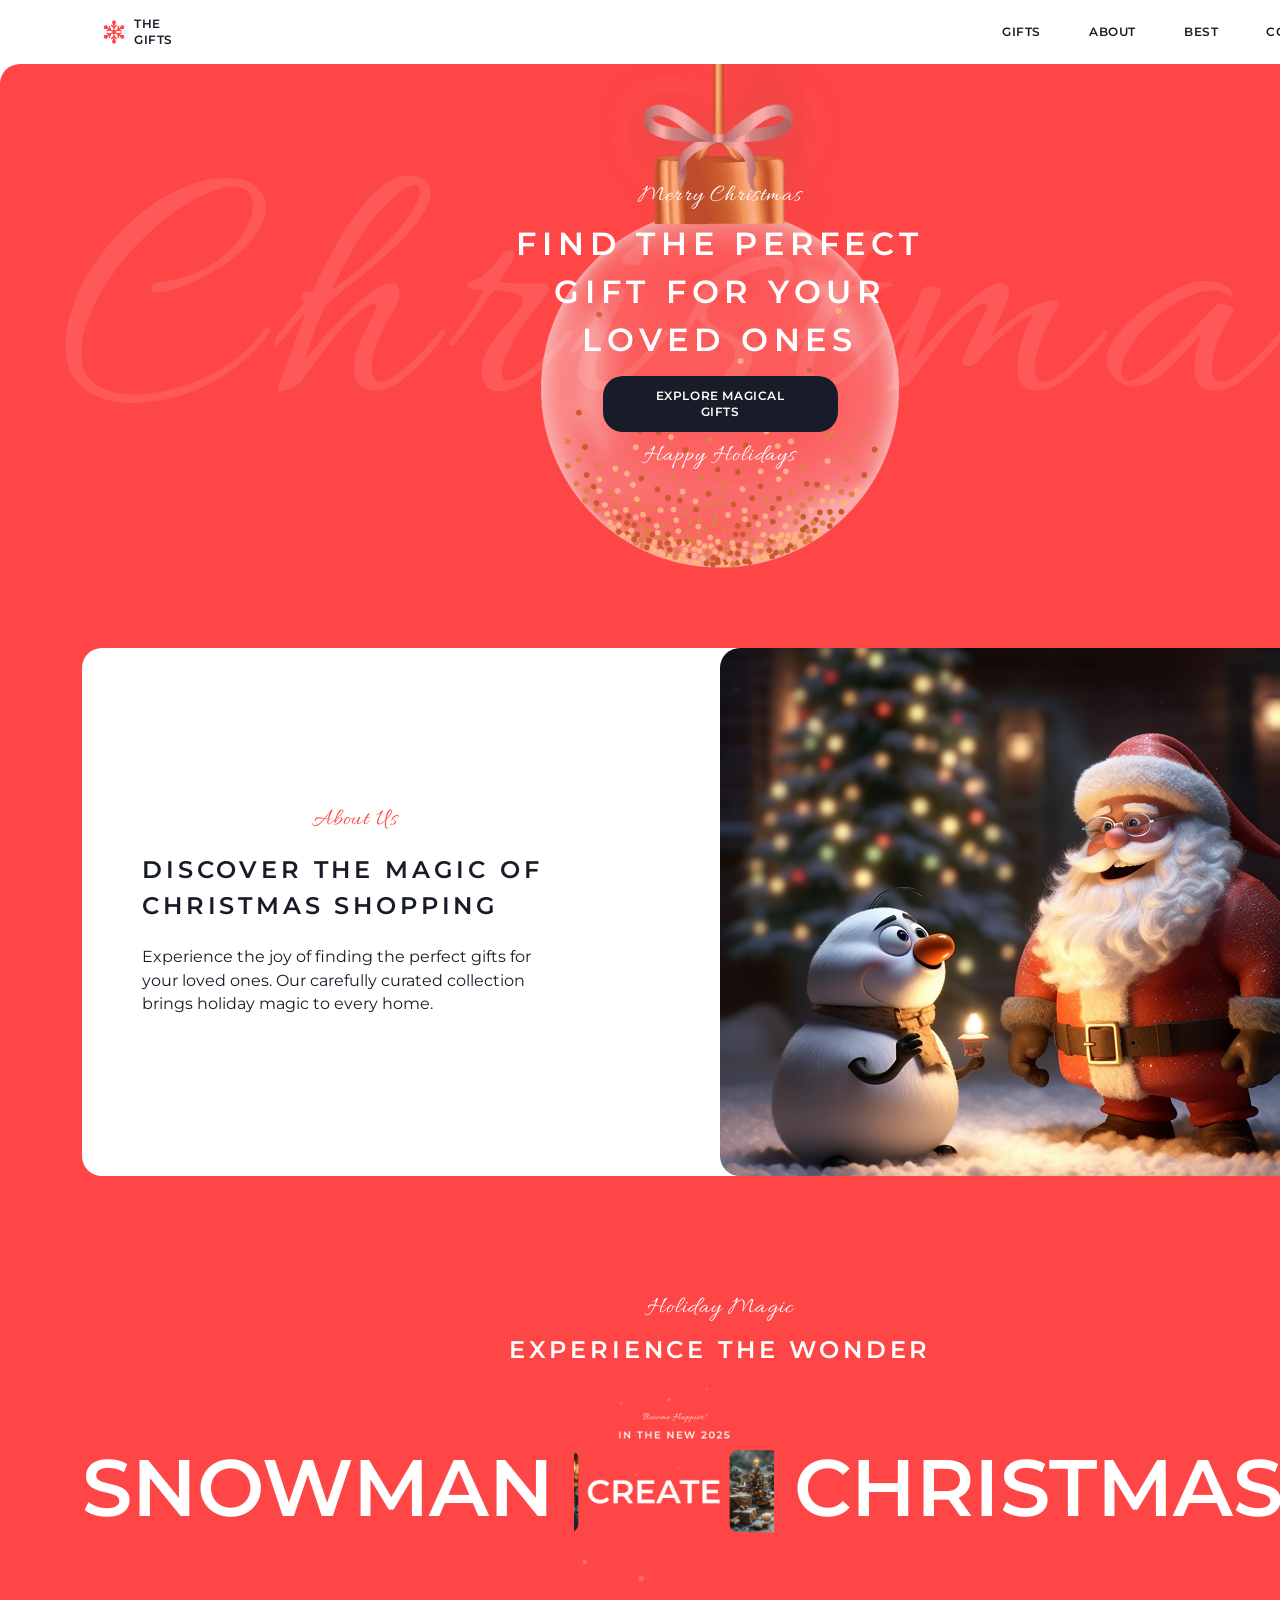
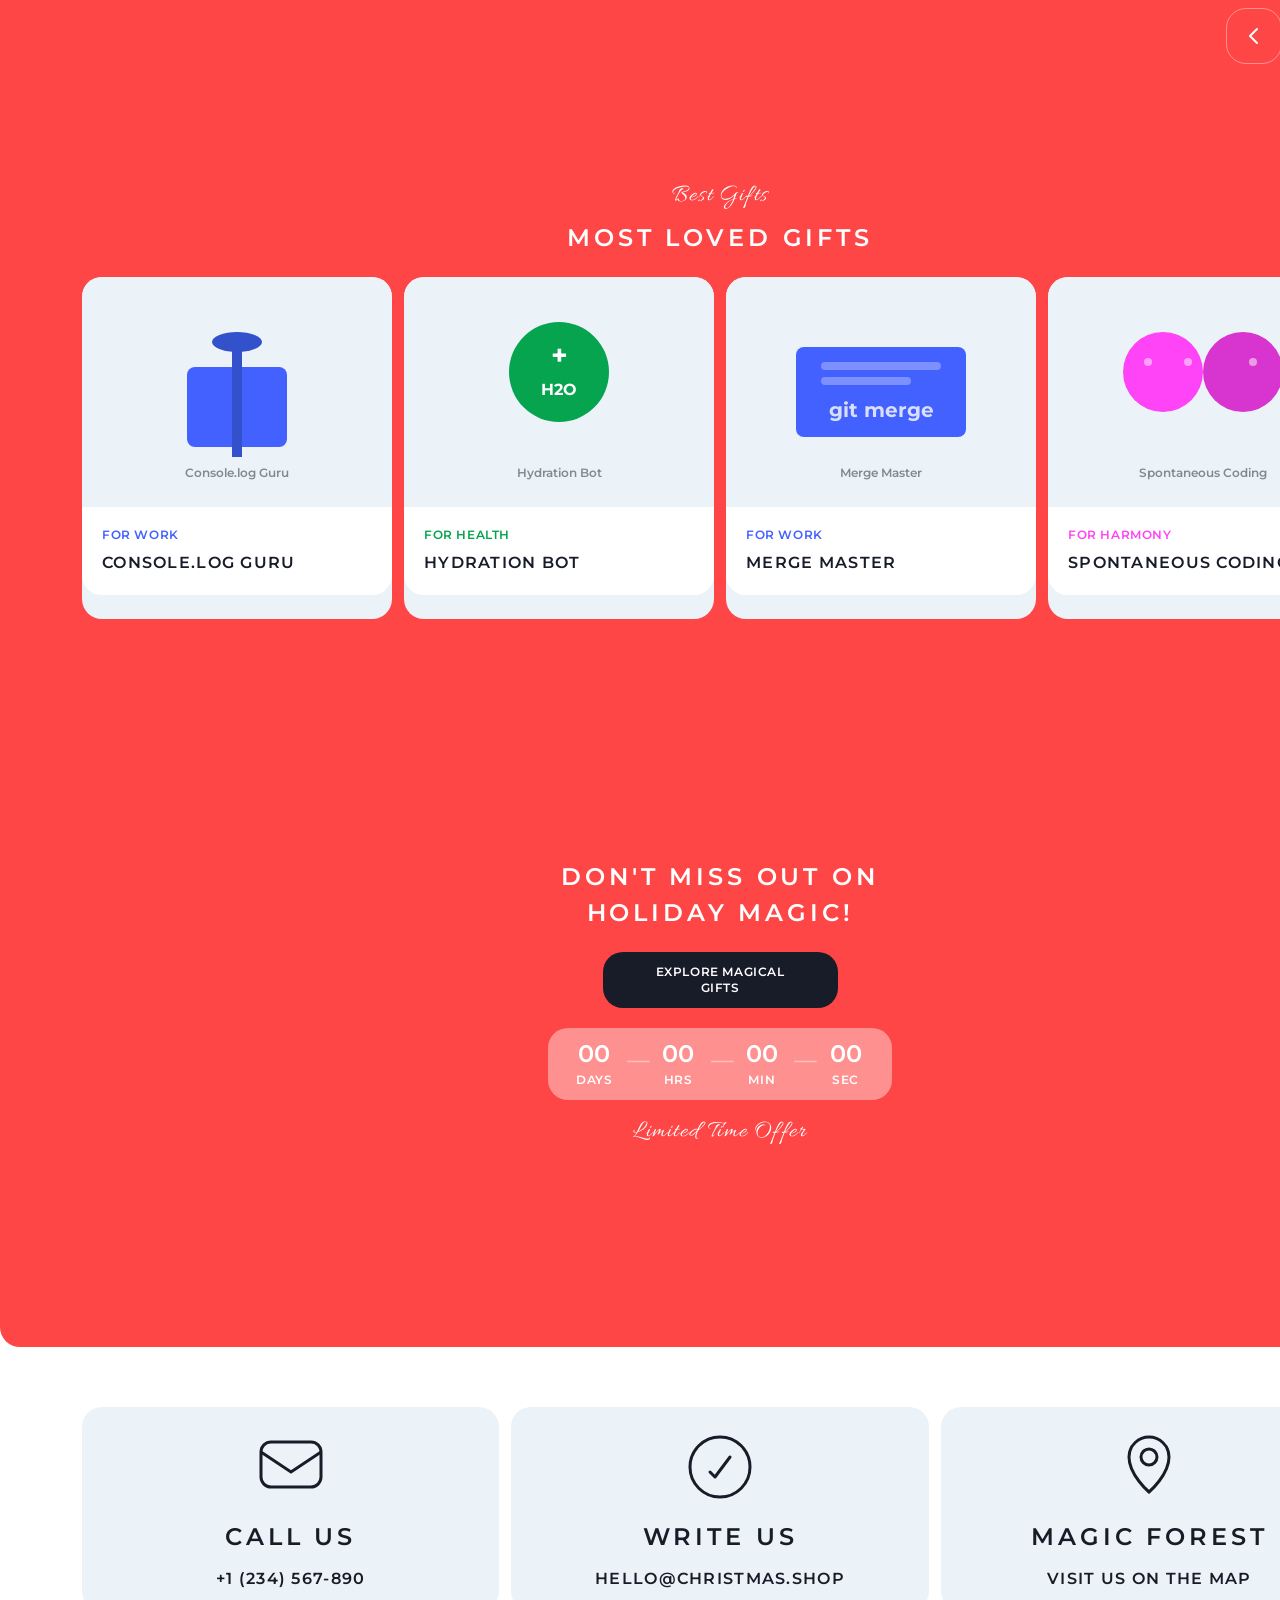
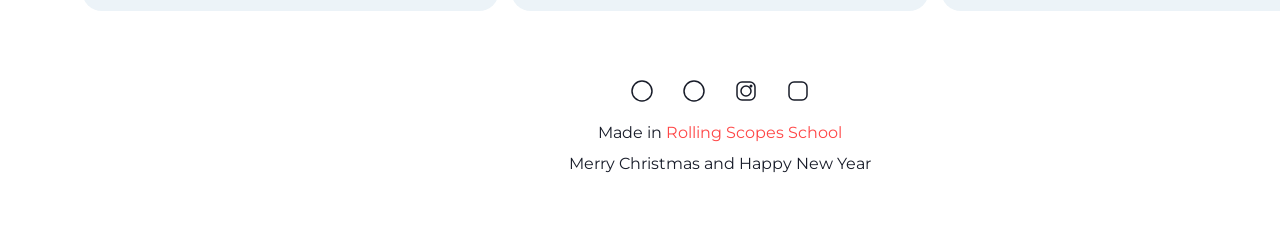
==== commit 598c9931: "feat: Santa in about section and slider, fix slider CSS/JS, update header nav, add gifts page - Repl" ====
--- a/index.html
+++ b/index.html
@@ -16,22 +16,19 @@
         <header class="header">
             <div class="header-container">
                 <a href="index.html" class="logo">
-                    <img src="assets/snowflake.svg" alt="Christmas Shop Logo">
-                    <span class="action-small" style="color: #181C29;">Christmas Shop</span>
+                    <img src="assets/snowflake.svg" alt="The Gifts Logo">
+                    <span class="action-small" style="color: #181C29;">THE GIFTS</span>
                 </a>
                 <div class="nav-container">
                     <nav class="nav-items">
-                        <a href="#hero" class="nav-item">
-                            <span class="action-small nav-link-text">HOME</span>
+                        <a href="gifts.html" class="nav-item">
+                            <span class="action-small nav-link-text">GIFTS</span>
                         </a>
                         <a href="#about" class="nav-item">
                             <span class="action-small nav-link-text">ABOUT</span>
                         </a>
-                        <a href="#slider" class="nav-item">
-                            <span class="action-small nav-link-text">SLIDER</span>
-                        </a>
-                        <a href="gifts.html" class="nav-item">
-                            <span class="action-small nav-link-text">GIFTS</span>
+                        <a href="#best-gifts" class="nav-item">
+                            <span class="action-small nav-link-text">BEST</span>
                         </a>
                         <a href="#footer" class="nav-item">
                             <span class="action-small nav-link-text">CONTACTS</span>
@@ -64,23 +61,7 @@
                     </div>
                 </div>
                 <div class="about-image">
-                    <svg width="638" height="528" viewBox="0 0 638 528" xmlns="http://www.w3.org/2000/svg">
-                        <rect width="638" height="528" fill="#F4F1E3"/>
-                        <!-- Santa hat -->
-                        <path d="M260 180 Q280 100 320 80 Q340 90 350 120 Q355 140 340 160 Q330 175 320 180 Z" fill="#D45A41"/>
-                        <rect x="250" y="170" width="90" height="15" rx="7" fill="#FFFFFF"/>
-                        <circle cx="350" cy="85" r="10" fill="#FFFFFF"/>
-                        <!-- Santa face -->
-                        <circle cx="319" cy="210" r="30" fill="#F4F1E3"/>
-                        <!-- Santa beard -->
-                        <path d="M289 230 Q300 280 319 300 Q338 280 349 230 Z" fill="#FFFFFF"/>
-                        <!-- Santa body -->
-                        <path d="M270 300 Q270 350 260 420 L378 420 Q368 350 368 300 Z" fill="#D45A41"/>
-                        <rect x="268" y="340" width="100" height="15" fill="#181C29"/>
-                        <rect x="310" y="332" width="20" height="30" rx="3" fill="#F4F1E3"/>
-                        <!-- Text label -->
-                        <text x="50%" y="480" text-anchor="middle" fill="#7f8c8d" font-size="16" font-family="Montserrat, sans-serif">Santa Image Placeholder</text>
-                    </svg>
+                    <img src="assets/images/Home/About Section/santa.png" alt="Santa">
                 </div>
             </div>
         </section>
@@ -124,6 +105,14 @@
                         <div class="slider-item">
                             <div class="slider-image-container">
                                 <img src="assets/images/Home/Slider Section.png" alt="Fairytale House" style="width:100%;height:100%;object-fit:cover;">
+                            </div>
+                        </div>
+                        <div class="slider-item">
+                            <span class="slider-text">SANTA</span>
+                        </div>
+                        <div class="slider-item">
+                            <div class="slider-image-container">
+                                <img src="assets/images/Home/About Section/santa.png" alt="Santa" style="width:100%;height:100%;object-fit:contain;">
                             </div>
                         </div>
                     </div>
--- a/css/style.css
+++ b/css/style.css
@@ -461,7 +461,6 @@
 
 .slider-viewport {
   width: var(--container-width);
-
   height: 200px;
   overflow: hidden;
   position: relative;
@@ -472,9 +471,18 @@
   flex-direction: row;
   align-items: center;
   gap: 20px;
-  width: 1993px;
+  width: max-content;
   height: 200px;
-  transition: transform 0.4s ease;
+  transition: transform 0.4s ease-in-out;
+  will-change: transform;
+}
+
+.slider-item {
+  flex-shrink: 0;
+  display: flex;
+  align-items: center;
+  justify-content: center;
+  white-space: nowrap;
 }
 
 .slider-text {
